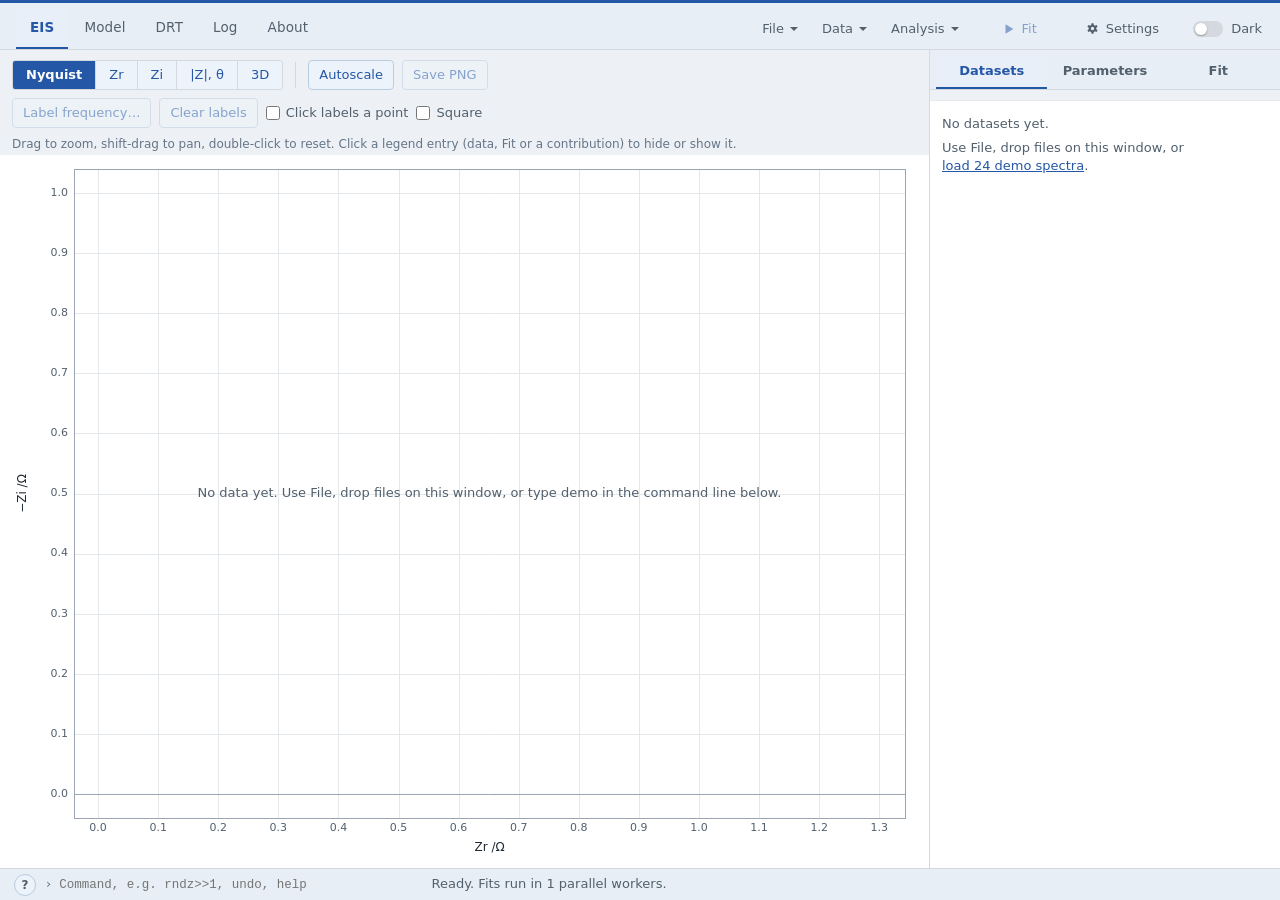
==== index.html @ 8cefc01b "1.8.3 minor improvements" ====
<!doctype html>
<html lang="en">
<head>
<meta charset="utf-8">
<meta name="viewport" content="width=device-width, initial-scale=1">
<title>Yappari JS</title>
<link rel="stylesheet" href="style.css">
<script>(function () { var t; try { t = JSON.parse(localStorage.getItem('yappari.settings') || '{}').theme; } catch (e) {} if (t !== 'dark' && t !== 'light') t = window.matchMedia && matchMedia('(prefers-color-scheme: dark)').matches ? 'dark' : 'light'; document.documentElement.setAttribute('data-theme', t); })();</script>
</head>
<body>
<header class="top">
  <nav class="tabs" role="tablist" aria-label="Views">
    <button role="tab" data-tab="eis" title="Measured and model spectra">EIS</button>
    <button role="tab" data-tab="model" title="Equivalent circuit">Model</button>
    <button role="tab" data-tab="drt" title="Distribution of relaxation times">DRT</button>
    <button role="tab" data-tab="log">Log</button>
    <button role="tab" data-tab="about">About</button>
  </nav>
  <div class="menus" role="menubar" aria-label="Commands">
    <button type="button" class="menu-btn" data-menu="file" aria-haspopup="menu" aria-expanded="false">File</button>
    <button type="button" class="menu-btn" data-menu="data" aria-haspopup="menu" aria-expanded="false">Data</button>
    <button type="button" class="menu-btn" data-menu="analysis" aria-haspopup="menu" aria-expanded="false">Analysis</button>
  </div>
  <button type="button" id="btn-fit" class="fit-btn" title="Fit selected datasets (F9)" aria-keyshortcuts="F9"><svg viewBox="0 0 16 16" width="14" height="14" aria-hidden="true"><path fill="currentColor" d="M4 2.5v11L13 8z"/></svg><span>Fit</span></button>
  <button type="button" role="tab" data-tab="params" class="settings-btn" title="Fit, data and plot settings, parameter limits, start values"><svg viewBox="0 0 20 20" width="15" height="15" aria-hidden="true"><path fill="currentColor" d="M11.3 1.5l.4 2.3c.6.2 1.1.5 1.6.9l2.2-.8 1.3 2.2-1.8 1.5c.1.6.1 1.2 0 1.8l1.8 1.5-1.3 2.2-2.2-.8c-.5.4-1 .7-1.6.9l-.4 2.3H8.7l-.4-2.3c-.6-.2-1.1-.5-1.6-.9l-2.2.8-1.3-2.2L5 9.4c-.1-.6-.1-1.2 0-1.8L3.2 6.1l1.3-2.2 2.2.8c.5-.4 1-.7 1.6-.9l.4-2.3h2.6zM10 6.3a2.2 2.2 0 100 4.4 2.2 2.2 0 000-4.4z" transform="translate(0 1.5)"/></svg><span>Settings</span></button>
  <button type="button" id="theme-toggle" class="theme-switch" role="switch" aria-checked="false"><span class="track" aria-hidden="true"><i></i></span><span>Dark</span></button>
</header>

<main class="work">
  <section class="stage">
    <div class="ptools" id="ptools">
      <div class="seg views" id="view-seg" role="tablist" aria-label="Plot">
        <button type="button" role="tab" data-view="nyq">Nyquist</button><button type="button" role="tab" data-view="zr">Zr</button><button type="button" role="tab" data-view="zi">Zi</button><button type="button" role="tab" data-view="bode">|Z|, θ</button><button type="button" role="tab" data-view="d3">3D</button>
      </div>
      <span class="tool-sep" aria-hidden="true"></span>
      <button type="button" data-plot-action="auto">Autoscale</button>
      <button type="button" data-plot-action="png">Save PNG</button>
      <label class="v3d" id="v3d-wrap" hidden>View
        <select id="view3d">
          <option value="nyq">Nyquist, measured</option><option value="nyqcalc">Nyquist, model</option>
          <option value="zr">Zr versus f</option><option value="zi">Zi versus f</option>
          <option value="zrdiff">Zr − model versus f</option><option value="zidiff">Zi − model versus f</option>
        </select>
      </label>
      <span class="pt-group" id="pt-nyq">
        <button type="button" data-plot-action="label">Label frequency…</button>
        <button type="button" data-plot-action="unlabel">Clear labels</button>
        <label class="chk"><input type="checkbox" id="label-click"> Click labels a point</label>
        <label class="chk" title="Square frame and saved image. With the same scale on both axes (Settings), both axes span the same range."><input type="checkbox" id="nyq-square"> Square</label>
      </span>
      <span class="phint" id="phint"></span>
      <span class="note" id="plot-note"></span>
    </div>
    <div class="pane plot-pane" id="pane-nyq"><div class="plot-host" id="nyq-host"></div></div>
    <div class="pane plot-pane" id="pane-zr"><div class="plot-host" id="zr-host"></div><div class="plot-host res" id="zr-res"></div></div>
    <div class="pane plot-pane" id="pane-zi"><div class="plot-host" id="zi-host"></div><div class="plot-host res" id="zi-res"></div></div>
    <div class="pane plot-pane" id="pane-bode"><div class="plot-host" id="mod-host"></div><div class="plot-host" id="ph-host"></div></div>
    <div class="pane plot-pane" id="pane-d3"><div class="plot-host" id="d3-host"></div></div>
    <div class="pane plot-pane drt-pane" id="pane-drt">
      <div class="drt-tools">
        <label>Method <select id="drt-method"><option value="tikhonov">Tikhonov (NNLS)</option><option value="fisk">Fisk</option><option value="gold">Gold</option></select></label>
        <label>Data <select id="drt-source"><option value="both">Zr and Zi</option><option value="im">Zi only</option><option value="re">Zr only</option></select></label>
        <label class="drt-par"><span id="drt-par-name">λ</span><input type="range" id="drt-slider" aria-label="Regularisation"><input id="drt-par" class="num" spellcheck="false" autocomplete="off" aria-label="Regularisation value"></label>
      </div>
      <div class="drt-tools">
        <label>Show <select id="drt-view"><option value="g">g, distribution</option><option value="z">Spectrum</option><option value="res">Residuals</option><option value="peaks">Peaks</option></select></label>
        <label title="Used by all three plots: g(τ) is placed at f = 1/(2πτ), the spectra at τ = 1/(2πf)">Axis <select id="drt-x"><option value="f">f /Hz</option><option value="tau">τ /s</option></select></label>
        <button type="button" data-plot-action="auto" title="Distributions of the selected datasets; spectra, residuals and peaks of the first one. Drag to zoom, double-click to reset.">Autoscale</button>
        <button type="button" id="drt-search">Search λ…</button>
        <span class="tool-gap"></span>
        <button type="button" id="drt-all" title="Computes the DRT of every selected dataset with these settings and saves the distributions, the rebuilt spectra and the peaks to a text file">Save DRT…</button>
        <button type="button" data-plot-action="png" title="Saves the open plot">Save PNG</button>
      </div>
      <div class="drt-views" id="drt-views">
        <div class="drt-view" data-sec="g"><div class="plot-host" id="drt-g"></div></div>
        <div class="drt-view" data-sec="z"><div class="plot-host" id="drt-z"></div></div>
        <div class="drt-view" data-sec="res"><div class="plot-host" id="drt-res"></div></div>
        <div class="drt-view" data-sec="peaks"><div class="drt-peaks" id="drt-peaks"></div></div>
      </div>
    </div>

    <div class="pane model-pane" id="pane-model">
      <div class="model-head">
        <label class="cdc" for="cdc">Circuit code</label>
        <input id="cdc" spellcheck="false" autocomplete="off" placeholder="R(RQ)(Q[RW])">
        <button type="button" id="cdc-apply">Apply</button>
        <span id="cdc-led" class="led off" aria-hidden="true"></span>
        <span id="cdc-msg" class="cdc-msg" role="status"></span>
      </div>
      <div class="model-tools">
        <div class="seg" id="mode-seg" role="group" aria-label="Where new elements go">
          <button type="button" data-mode="s" aria-pressed="true">In series</button><button type="button" data-mode="p" aria-pressed="false">In parallel</button><button type="button" data-mode="r" aria-pressed="false">Replace</button>
        </div>
        <div class="palette" id="palette" aria-label="Elements"></div>
        <select id="templates" aria-label="Templates"></select>
        <label class="chk" title="Each part of the series chain in its own colour: dashed curves on the Nyquist, Zr and Zi plots, coloured in this drawing"><input type="checkbox" id="contrib-model"> Show contributions</label>
        <span class="tool-gap"></span>
        <button type="button" id="node-del">Delete</button>
        <button type="button" id="node-undo">Undo last action</button>
        <button type="button" id="node-clear">Clear</button>
      </div>
      <p class="model-hint" id="model-hint"></p>
      <div class="schematic" id="schematic-box" tabindex="0" aria-label="Circuit drawing"><svg id="schematic" xmlns="http://www.w3.org/2000/svg"></svg></div>
      <details class="eqs"><summary>Element equations and parameter names</summary><div id="eq-table"></div></details>
    </div>

    <div class="pane settings-pane" id="pane-params">
      <div class="settings" id="settings-form"></div>
      <section class="block">
        <h2>Parameter limits for the current circuit</h2>
        <p class="hint">Bounded methods keep every parameter between these limits. Untick “shared” to give a parameter one value per dataset in a global fit. Parameters that span decades (R, C, L, Q, Aw, B, τ) are varied in relative steps during a fit, which keeps them positive; n, α and β in absolute steps.</p>
        <div id="limits"></div>
      </section>
      <section class="block">
        <h2>Start values for new elements</h2>
        <p class="hint">Used when an element is added to the circuit. Stored in this browser.</p>
        <div id="elem-defaults"></div>
        <p><button type="button" id="elem-reset">Reset element values</button></p>
      </section>
      <section class="block">
        <h2>Settings file</h2>
        <p class="buttons"><button type="button" id="set-save">Save settings…</button><button type="button" id="set-load">Load settings…</button><button type="button" id="set-reset">Reset settings</button></p>
      </section>
    </div>

    <div class="pane log-pane" id="pane-log"><p class="hint log-head" id="history-info"></p><ol id="log-list" class="log"></ol></div>

    <div class="pane about-pane" id="pane-about">
      <article class="about">
        <p class="kana-big" lang="ja">やっぱり</p>
        <h1>Yappari JS <small id="about-version"></small></h1>
        <p>Yet Another Program for Analysis and Research in Impedance. One equivalent circuit is fitted to one or to thousands of impedance spectra. Browser version of Yappari 5.1 (LabVIEW) by Nita Dragoe, Université Paris-Saclay, ICMMO.</p>
        <h2>Working with it</h2>
        <ol>
          <li>File, read data, or drop files on the window. New datasets appear at the top of the list.</li>
          <li>Build the circuit in the Model tab by clicking elements, or type a circuit code.</li>
          <li>Select a dataset, set start values (mouse wheel over a parameter), tick the parameters to fit, then click Fit in the top bar (or press F9). Switch the mode to Global for one fit with shared parameters.</li>
          <li>For many spectra: in Parameters, copy the values to all datasets; select all with Ctrl+A in the list; click Fit in the top bar.</li>
          <li>Save parameters, data, a report or the whole project from the File menu.</li>
        </ol>
        <h2>Circuit code</h2>
        <p>Elements written next to each other are in series. Round brackets put their content in parallel, square brackets put their content in series inside a parallel group. <code>R(RQ)(Q[RW])</code> is Rs + (R‖Q) + (Q‖(R + W)). Elements: R, C, L, Q (constant phase element), W, Wo, Ws (Warburg), G (Gerischer), HN (Havriliak–Negami). Numbers name the elements (R1, Q2) and are added for you.</p>
        <h2>Checks and relaxation times</h2>
        <p>The DRT tab shows the distribution of relaxation times of the selected datasets (Tikhonov with non-negativity, Fisk or Gold; R∞ and Rpol from the data), with peak estimates of R and C. Analysis, Z-HIT checks a spectrum: |Z| rebuilt from the phase should match the measured |Z|. Analysis, Kramers–Kronig test fits a chain of RC elements that obeys the Kramers–Kronig relations (Lin-KK) and gives the residuals: above the noise level they point to drift or non-linearity. Show contributions, in the Model tab, colours each part of the series chain, on the plots and in the circuit drawing.</p>
        <h2>Mouse and keys</h2>
        <table class="grid">
          <tr><td>Plots</td><td>drag to zoom, shift-drag or right-drag to pan, wheel to zoom, double-click to autoscale</td></tr>
          <tr><td>Parameter</td><td>mouse wheel or arrow keys change the value; Shift for larger steps, Alt for smaller ones</td></tr>
          <tr><td>Parameters tab</td><td>← → next to the dataset name show the previous or next dataset of the list</td></tr>
          <tr><td>Dataset list</td><td>Ctrl+A all, Shift+click range, Ctrl+click one more, Delete, F2 or double-click to rename, drag to reorder</td></tr>
          <tr><td>Anywhere</td><td>F9 fit selected, Ctrl+S save project</td></tr>
          <tr><td>Drawing</td><td>click to select, Delete to remove, Ctrl+Z to undo, Esc to deselect</td></tr>
        </table>
        <h2>Citing</h2>
        <p>N. Dragoe, Materials Lab 2024, 3, 230031, <a href="https://doi.org/10.54227/mlab.20230031" target="_blank" rel="noopener">doi.org/10.54227/mlab.20230031</a>. The full help is in Analysis, Help (help.html); documentation also on the github repository. You can also use an older but faster version in LabVIEW: <a href="https://nitad54448.github.io/yappari-5-1/" target="_blank" rel="noopener">nitad54448.github.io/yappari-5-1</a>.</p>
      </article>
    </div>
  </section>

  <aside class="side">
    <div class="side-grip" id="side-grip" role="separator" aria-orientation="vertical" aria-label="Resize the side panel" tabindex="0" title="Drag to resize, double-click to reset"></div>
    <nav class="side-tabs" role="tablist" aria-label="Side panel">
      <button type="button" role="tab" data-side="datasets" aria-controls="sp-datasets">Datasets</button><button type="button" role="tab" data-side="params" aria-controls="sp-params">Parameters</button><button type="button" role="tab" data-side="fit" aria-controls="sp-fit">Fit</button>
    </nav>
    <section class="side-panel side-data" id="sp-datasets" role="tabpanel" aria-label="Datasets">
      <div class="side-h"><span id="ds-count" class="sub"></span></div>
      <div id="ds-list" class="ds-list" tabindex="0" role="listbox" aria-multiselectable="true" aria-label="Datasets"></div>
    </section>
    <section class="side-panel side-params" id="sp-params" role="tabpanel" aria-label="Parameters">
      <div class="side-h param-head"><span class="sub">Values of</span><span id="param-ds" class="sub strong"></span><span id="param-more" class="sub"></span><span class="tool-gap"></span><span class="ds-step" role="group" aria-label="Show another dataset"><button type="button" id="param-prev" aria-label="Previous dataset">←</button><button type="button" id="param-next" aria-label="Next dataset">→</button></span></div>
      <div id="param-list" class="param-list"></div>
      <div id="param-stats" class="param-stats"></div>
      <div class="clone-bar">
        <span class="sub">Copy these values to</span>
        <button type="button" id="clone-all" title="Copy the values and fit flags of the first selected dataset to every dataset">All datasets</button>
        <button type="button" id="clone-sel" title="Copy the values and fit flags of the first selected dataset to the other selected datasets">Selected datasets</button>
      </div>
    </section>
    <section class="side-panel fitbar" id="sp-fit" role="tabpanel" aria-label="Fit">
      <p class="fit-target" id="fit-target"></p>
      <div class="fit-row"><span class="fit-lbl">Mode</span>
        <div class="seg" id="fit-mode" role="group" aria-label="Fit mode">
          <button type="button" data-fitmode="single" aria-pressed="true" title="Each selected dataset gets its own fit">Individual</button><button type="button" data-fitmode="global" aria-pressed="false" title="One fit of all selected datasets with shared parameters (untick shared in Settings for per-dataset values)">Global</button>
        </div>
      </div>
      <p class="hint fit-mode-hint" id="fit-mode-hint"></p>
      <label class="fit-row"><span class="fit-lbl">Method</span><select id="fit-method" data-set="method"><option value="TRDL">Trust-region dogleg, bounded</option><option value="LMB">Levenberg–Marquardt, bounded</option><option value="LM">Levenberg–Marquardt, no bounds</option><option value="NM">Nelder–Mead, bounded</option></select></label>
      <label class="fit-row"><span class="fit-lbl">Weights</span><select id="fit-weight" data-set="weight"><option value="mod">1/|Z|</option><option value="mod2">1/|Z|²</option><option value="unit">1 (no weighting)</option></select></label>
      <label class="fit-row fit-number"><span class="fit-lbl">Max iterations</span><input id="fit-max-iter" data-set="maxIter" inputmode="numeric" spellcheck="false" autocomplete="off"></label>
      <label class="fit-row fit-number"><span class="fit-lbl">Min χ² step</span><input id="fit-tol" data-set="tol" inputmode="decimal" spellcheck="false" autocomplete="off" aria-describedby="fit-tol-hint"></label>
      <p class="hint" id="fit-tol-hint">Min χ² step is the relative χ² change tolerance. These controls share their values with Settings.</p>
      <p class="hint">Click Fit in the top bar or press F9 to fit the selected datasets. Parameter limits are in Settings.</p>
      <div class="fit-go">
        <button type="button" id="btn-stop" hidden>Stop</button>
      </div>
    </section>
  </aside>
</main>

<footer class="status">
  <button type="button" class="cmd-help" id="cmd-help" title="Command line help" aria-label="Command line help">?</button>
  <label class="cmd"><span aria-hidden="true">›</span><input id="cmdline" placeholder="Command, e.g. rndz>>1, undo, help" spellcheck="false" autocomplete="off" aria-label="Command line"></label>
  <div id="status-msg" class="msg" role="status" aria-live="polite"></div>
  <div class="progress" id="fit-progress" hidden><div class="track"><i></i></div><span></span></div>
</footer>

<dialog id="dlg"></dialog>
<div id="menu-pop" class="menu-pop" role="menu" hidden></div>
<div class="drop-hint" aria-hidden="true">Drop impedance files to read them</div>

<script src="js/core/namespace.js"></script>
<script src="js/core/elements.js"></script>
<script src="js/core/circuit.js"></script>
<script src="js/core/linalg.js"></script>
<script src="js/core/fit.js"></script>
<script src="js/core/globalfit.js"></script>
<script src="js/core/dataops.js"></script>
<script src="js/core/drt.js"></script>
<script src="js/core/kk.js"></script>
<script src="js/core/modelrank.js"></script>
<script src="js/io/readers.js"></script>
<script src="js/io/writers.js"></script>
<script src="js/state.js"></script>
<script src="js/history.js"></script>
<script src="js/workers.js"></script>
<script src="js/ui/dialogs.js"></script>
<script src="js/ui/theme.js"></script>
<script src="js/ui/plot2d.js"></script>
<script src="js/ui/plot3d.js"></script>
<script src="js/ui/plots.js"></script>
<script src="js/ui/drt_tab.js"></script>
<script src="js/ui/schematic.js"></script>
<script src="js/ui/model_editor.js"></script>
<script src="js/ui/params_panel.js"></script>
<script src="js/ui/datasets_panel.js"></script>
<script src="js/ui/report.js"></script>
<script src="js/ui/model_search.js"></script>
<script src="js/ui/commands.js"></script>
<script src="js/app.js"></script>
</body>
</html>
---- style.css ----
/* Yappari JS stylesheet: tokens, layout, then components.
   This file decides the whole look. The canvas plots, the dataset colours, the circuit drawing and the HTML report
   read the variables below (js/ui/theme.js); the JavaScript keeps no colours, fonts or sizes of its own.
   Variables read by the plots must be plain values (#hex, rgb(), rgba(), px): canvas cannot evaluate var() or color-mix().
   The page always carries data-theme="light" or "dark" (the script resolves "follow the system"), so the dark theme
   is the single block after this one. Reports always use the light values.
   Selected datasets use a muted blue tint; circuit elements are drawn in ink blue. */
:root, [data-theme="light"] {
  --paper: #edf1f5;
  --panel: #ffffff;
  --ink: #1f2933;
  --ink-2: #52606d;
  --ink-3: #657587;
  --rule: #d3d9de;
  --rule-2: #e7ebee;
  --blue: #2457a6;
  --blue-2: #1c4686;
  --blue-tint: #e9eff8;
  --on-blue: #ffffff;
  --amber: #f2b231;
  --amber-tint: #fdf3d9;
  --ok: #2f855a;
  --warn: #b7791f;
  --err: #c53030;
  --plot-bg: #ffffff;
  --plot-grid: #e4e8eb;
  --plot-minor: #f2f4f6;
  --plot-axis: #9aa5b1;
  --grid-major: rgba(36, 87, 166, 0.11);
  --grid-minor: rgba(36, 87, 166, 0.05);
  --font-ui: "Segoe UI Variable Text", "Segoe UI", system-ui, -apple-system, "Helvetica Neue", Arial, sans-serif;
  --font-code: "Cascadia Mono", ui-monospace, "SF Mono", Consolas, "Liberation Mono", monospace;
  --font-kana: "Yu Gothic UI", "Yu Gothic", "Hiragino Sans", "Noto Sans JP", "Noto Sans CJK JP", Meiryo, sans-serif;
  --control-bg: #edf3fa; --control-border: #b9cbe0; --control-ink: #2457a6;
  --chrome: #e8eef5; --selection: #dfebf8; --selection-ink: #183c66;
  --shadow: rgba(24, 44, 68, 0.12);
  --side-w: 350px;            /* side panel: default width, narrowest, widest (share of the window) */
  --side-min: 260px;
  --side-max: 60%;
  /* plots (canvas) */
  --plot-zoom-fill: rgba(36, 87, 166, 0.08);
  --plot-zoom-line: rgba(36, 87, 166, 0.8);
  --plot-font-size: 11px;     /* tick labels, legend, frequency labels; the margins follow */
  --plot-title-size: 12px;    /* axis titles */
  --plot-marker-size: 3.2px;  /* data points; all markers and lines of the plots scale with these two */
  --plot-line-width: 1.5px;
  --plot-masked-opacity: 0.45;
  --plot-area-opacity: 0.3;
  --plot-errorbar-opacity: 0.5;
  /* dataset colours, used in turn (add or remove entries, numbered from 1 without gaps) */
  --series-1: #2457a6; --series-2: #d1495b; --series-3: #2e9e6a; --series-4: #7a4fb5;
  --series-5: #d98a00; --series-6: #00999a; --series-7: #b0368c; --series-8: #5c7a29;
  --series-9: #c2571a; --series-10: #3a86ff; --series-11: #8d6e63; --series-12: #556270;
  /* contributions of the parts in series, on the plots and in the circuit drawing, used in turn */
  --part-1: #d1495b; --part-2: #2e9e6a; --part-3: #7a4fb5; --part-4: #d98a00;
  --part-5: #00999a; --part-6: #b0368c; --part-7: #3a86ff; --part-8: #8d6e63;
  /* DRT tab: distribution of one dataset, Zr and Zi, λ search curves and the chosen value */
  --drt-g: #2e9e6a; --drt-zr: #d1495b; --drt-zi: #2457a6;
  --drt-misfit: #00999a; --drt-cv: #d98a00; --drt-chosen: #d1495b;
  /* report: residuals of Zr and Zi */
  --report-zr: #2457a6; --report-zi: #d1495b;
  /* circuit drawing: line widths and text sizes */
  --schematic-wire: 1.6px; --schematic-line: 2.2px; --schematic-box: 2px;
  --schematic-font-size: 12px; --schematic-symbol-size: 11px;
  color-scheme: light;
}
[data-theme="dark"] {
  --paper: #14181c; --panel: #1b2025; --ink: #e3e7ea; --ink-2: #a7b2bc; --ink-3: #96a5b4;
  --rule: #2f363d; --rule-2: #252b31; --blue: #7ea6e6; --blue-2: #9bbbee; --blue-tint: #1f2b3d; --on-blue: #0f1620;
  --amber: #f2b231; --amber-tint: #3b3017; --ok: #5cb88a; --warn: #e0a740; --err: #f07a7a;
  --plot-bg: #1b2025; --plot-grid: #2b3238; --plot-minor: #22282e; --plot-axis: #5d6873;
  --grid-major: rgba(126, 166, 230, 0.13); --grid-minor: rgba(126, 166, 230, 0.05);
  --control-bg: #233246; --control-border: #405771; --control-ink: #bed6f4;
  --chrome: #172330; --selection: #263e58; --selection-ink: #e0edff;
  --shadow: rgba(0, 0, 0, 0.28);
  color-scheme: dark;
}

* { box-sizing: border-box; }
[hidden] { display: none !important; }
html, body { height: 100%; margin: 0; overflow: hidden; }
body {
  display: grid; grid-template-rows: auto minmax(0, 1fr) auto;
  background: var(--paper); color: var(--ink); font: 13px/1.4 var(--font-ui);
}
a { color: var(--blue); }
code { font-family: var(--font-code); }

/* ---------- controls ---------- */
button {
  font: inherit; color: var(--control-ink); background: var(--control-bg); border: 1px solid var(--control-border);
  border-radius: 4px; padding: 5px 10px; cursor: pointer;
}
button:enabled:hover { border-color: var(--blue); background: var(--blue-tint); }
button:disabled { opacity: 0.5; cursor: default; }
button.primary { background: var(--blue); border-color: var(--blue); color: var(--on-blue); font-weight: 600; }
button.primary:hover { background: var(--blue-2); border-color: var(--blue-2); }
button.danger { background: var(--err); border-color: var(--err); color: #fff; font-weight: 600; }
button.link { border: 0; background: none; padding: 0; color: var(--blue); text-decoration: underline; }
input, select, textarea {
  font: inherit; color: var(--ink); background: var(--panel); border: 1px solid var(--rule);
  border-radius: 3px; padding: 4px 7px; min-width: 0;
}
input:disabled { background: var(--paper); color: var(--ink-3); }
input.invalid { border-color: var(--err); background: color-mix(in srgb, var(--err) 8%, var(--panel)); }
input[type=checkbox] { accent-color: var(--blue); width: 14px; height: 14px; margin: 0; }
:focus-visible { outline: 2px solid var(--blue); outline-offset: 1px; }

/* ---------- header ---------- */
.top {
  display: flex; align-items: flex-end; gap: 26px; padding: 6px 16px 0;
  background: var(--panel); border-bottom: 1px solid var(--rule);
}
.brand { display: flex; align-items: baseline; gap: 10px; padding-bottom: 9px; white-space: nowrap; }
.kana { font-family: var(--font-kana); font-size: 23px; line-height: 1; color: var(--blue); letter-spacing: 0.06em; }
.brand .name { color: var(--ink-2); letter-spacing: 0.02em; }
.tabs { display: flex; gap: 2px; overflow-x: auto; scrollbar-width: none; }
.tabs button {
  border: 0; border-bottom: 2px solid transparent; border-radius: 0; background: none;
  padding: 9px 12px 10px; color: var(--ink-2); white-space: nowrap;
}
.tabs button:hover { color: var(--ink); border-bottom-color: var(--rule); }
.tabs button[aria-selected="true"] { color: var(--ink); border-bottom-color: var(--blue); font-weight: 600; }

/* ---------- main layout ---------- */
.work { display: grid; grid-template-columns: minmax(0, 1fr) var(--side-w); min-height: 0; }
.stage {
  position: relative; display: flex; flex-direction: column; min-width: 0; min-height: 0;
  background: var(--panel); border-right: 1px solid var(--rule);
}
.pane { display: none; flex: 1 1 auto; min-height: 0; }
.pane.on { display: flex; flex-direction: column; }

/* ---------- plots ---------- */
.ptools { display: flex; align-items: center; gap: 8px; flex-wrap: wrap; padding: 8px 12px 2px; }
.phint { color: var(--ink-3); font-size: 12px; }
.ptools .note { margin-left: auto; color: var(--warn); font-size: 12px; }
.v3d { display: flex; align-items: center; gap: 6px; color: var(--ink-2); }
.plot-pane { padding: 2px 10px 10px; gap: 6px; }
.plot-host { position: relative; flex: 1 1 0; min-height: 140px; overflow: hidden; }
.plot-host.res { flex: 0 0 27%; min-height: 110px; }
.plot-canvas { display: block; cursor: crosshair; }
body.busy .plot-canvas { cursor: progress; }
.plot-tip {
  position: absolute; z-index: 5; pointer-events: none; white-space: nowrap;
  background: var(--panel); border: 1px solid var(--rule); border-left: 3px solid var(--blue);
  padding: 6px 9px; font-size: 12px; line-height: 1.45; font-variant-numeric: tabular-nums;
}
.plot-tip .muted { color: var(--ink-2); }

/* ---------- model tab ---------- */
.model-pane { padding: 14px 18px 18px; gap: 10px; overflow: auto; }
.model-head { display: flex; align-items: center; gap: 10px; flex-wrap: wrap; }
.model-head .cdc { font-weight: 600; }
#cdc { flex: 1 1 260px; max-width: 520px; font: 15px var(--font-code); padding: 6px 9px; letter-spacing: 0.02em; }
.led { width: 10px; height: 10px; border-radius: 50%; background: var(--rule); flex: none; }
.led.on { background: var(--ok); box-shadow: 0 0 0 3px color-mix(in srgb, var(--ok) 22%, transparent); }
.cdc-msg { color: var(--ink-2); font-size: 12px; }
.cdc-msg.err { color: var(--err); }
.cdc-msg.ok { color: var(--ok); }
.model-tools { display: flex; align-items: center; gap: 10px; flex-wrap: wrap; }
.seg { display: inline-flex; border: 1px solid var(--rule); border-radius: 3px; overflow: hidden; }
.seg button { border: 0; border-right: 1px solid var(--rule); border-radius: 0; padding: 5px 11px; }
.seg button:last-child { border-right: 0; }
.seg button[aria-pressed="true"] { background: var(--blue); color: var(--on-blue); }
.palette { display: flex; gap: 4px; flex-wrap: wrap; }
.palette button {
  display: flex; flex-direction: column; align-items: center; gap: 1px;
  min-width: 50px; padding: 4px 6px 3px; font-size: 11px; color: var(--ink-2);
}
.palette button:hover { border-color: var(--blue); color: var(--blue); background: var(--blue-tint); }
.tool-gap { flex: 1; }
.model-hint { margin: 0; color: var(--ink-2); font-size: 12px; }
.model-pane.locked .model-head, .model-pane.locked .model-tools { opacity: 0.5; pointer-events: none; }
.schematic {
  flex: 1 1 0; min-height: 240px; overflow: auto; padding: 30px; border: 1px solid var(--rule); outline: none;
  background-color: var(--panel);
  background-image:
    linear-gradient(var(--grid-major) 1px, transparent 1px), linear-gradient(90deg, var(--grid-major) 1px, transparent 1px),
    linear-gradient(var(--grid-minor) 1px, transparent 1px), linear-gradient(90deg, var(--grid-minor) 1px, transparent 1px);
  background-size: 60px 60px, 60px 60px, 12px 12px, 12px 12px;
  background-position: -1px -1px;
}
.schematic:focus-visible { outline: 2px solid var(--blue); outline-offset: -2px; }
.schematic svg { display: block; margin: auto; }
.schematic .w, .palette .w { stroke: var(--ink-2); stroke-width: var(--schematic-wire); }
.schematic .sym, .palette .sym { fill: var(--blue); }
.schematic .sym-line, .palette .sym-line { stroke: var(--blue); stroke-width: var(--schematic-line); fill: none; stroke-linecap: round; stroke-linejoin: round; }
.schematic .sym-box, .palette .sym-box { fill: var(--panel); stroke: var(--blue); stroke-width: var(--schematic-box); }
.schematic .sym-txt, .palette .sym-txt { fill: var(--blue); font: 600 var(--schematic-symbol-size) var(--font-ui); text-anchor: middle; }
.schematic .lbl { fill: var(--ink); font: var(--schematic-font-size) var(--font-ui); text-anchor: middle; }
.schematic .node { fill: var(--ink-2); }
.schematic .term { fill: var(--panel); stroke: var(--ink-2); stroke-width: var(--schematic-wire); }
.schematic .empty { fill: var(--ink-2); font: 13px var(--font-ui); text-anchor: middle; }
.schematic .hit { fill: transparent; cursor: pointer; }
.schematic .el:hover .hit { fill: var(--blue-tint); }
.schematic .el.sel .hit { fill: var(--amber-tint); stroke: var(--amber); stroke-width: 1.5; }
.schematic .grp { fill: transparent; stroke: transparent; cursor: pointer; }
.schematic .grp:hover { stroke: var(--ink-3); stroke-dasharray: 3 3; }
.schematic .grp.sel { stroke: var(--amber); stroke-width: 1.6; stroke-dasharray: 5 3; fill: color-mix(in srgb, var(--amber) 8%, transparent); }
.eqs { color: var(--ink-2); }
.eqs summary { cursor: pointer; padding: 4px 0; }
.eq .f { font-family: var(--font-code); font-size: 12px; white-space: nowrap; color: var(--ink); }
.eq .pname { font-family: var(--font-code); color: var(--ink); }
.note { color: var(--ink-2); font-size: 12px; }

/* ---------- settings, log, about ---------- */
.settings-pane.on, .log-pane.on, .about-pane.on { display: block; overflow: auto; }
.settings-pane { padding: 16px 22px 40px; }
.settings { display: grid; grid-template-columns: repeat(auto-fill, minmax(340px, 1fr)); gap: 18px 36px; align-items: start; max-width: 1180px; }
.settings fieldset { border: 0; border-top: 1px solid var(--rule); margin: 0; padding: 10px 0 0; min-width: 0; }
.settings legend { font-weight: 600; padding: 0 8px 0 0; }
.block { margin-top: 28px; padding-top: 10px; border-top: 1px solid var(--rule); max-width: 980px; }
.block h2 { font-size: 13px; margin: 0 0 2px; }
.form-grid { display: grid; grid-template-columns: minmax(140px, auto) minmax(0, 1fr); gap: 8px 14px; align-items: center; }
.form-grid > label { color: var(--ink-2); }
.form-grid small { display: block; color: var(--ink-3); font-size: 11.5px; margin-top: 2px; }
.form-grid .check-hint { display: flex; align-items: center; gap: 10px; }
.form-grid .check-hint input { flex: none; }
.form-grid .check-hint small { margin-top: 0; }
.form-grid input:not([type=checkbox]), .form-grid select, .form-grid textarea { width: 100%; }
.form-grid textarea { resize: vertical; font-family: var(--font-code, ui-monospace, monospace); font-size: 12px; }
table.grid { border-collapse: collapse; width: 100%; font-variant-numeric: tabular-nums; }
table.grid th { text-align: left; font-weight: 600; color: var(--ink-2); padding: 5px 8px; border-bottom: 1px solid var(--rule); }
table.grid td { padding: 3px 8px; border-bottom: 1px solid var(--rule-2); vertical-align: middle; }
table.grid input:not([type=checkbox]) { width: 100%; min-width: 80px; max-width: 150px; text-align: right; }
table.grid small { color: var(--ink-3); }
.buttons { display: flex; gap: 8px; flex-wrap: wrap; }
.log { list-style: none; margin: 0; padding: 12px 22px 30px; font-size: 12.5px; }
.log li { display: grid; grid-template-columns: 80px minmax(0, 1fr); gap: 10px; padding: 4px 0; border-bottom: 1px solid var(--rule-2); }
.log time { color: var(--ink-3); font-variant-numeric: tabular-nums; }
.log li.ok span { color: var(--ok); }
.log li.warn span { color: var(--warn); }
.log li.err span { color: var(--err); }
.log li.cmd span { font-family: var(--font-code); color: var(--ink-2); }
.about { max-width: none; padding: 22px clamp(18px, 3vw, 48px) 44px; font-size: 14px; line-height: 1.55; }
.about table.grid { width: 100%; }
.kana-big { font-family: var(--font-kana); font-size: 56px; line-height: 1; color: var(--blue); margin: 0 0 8px; letter-spacing: 0.04em; }
.about h1 { font-size: 20px; margin: 0 0 6px; }
.about h1 small { font-size: 12px; font-weight: 400; color: var(--ink-3); }
.about h2 { font-size: 14px; margin: 22px 0 6px; }
.about code { font-size: 13px; background: var(--blue-tint); padding: 1px 4px; }
.about table.grid td:first-child { white-space: nowrap; color: var(--ink-2); }

/* ---------- side panel ---------- */
.side { display: flex; flex-direction: column; min-height: 0; background: var(--panel); }
.menus { display: grid; grid-template-columns: repeat(3, 1fr); gap: 6px; padding: 10px; border-bottom: 1px solid var(--rule); }
.menu-btn::after {
  content: ""; display: inline-block; margin-left: 6px; vertical-align: middle;
  border: 4px solid transparent; border-top-color: currentColor; border-bottom: 0;
}
.menu-btn[aria-expanded="true"] { border-color: var(--blue); color: var(--blue); }
.side-h { display: flex; align-items: baseline; gap: 8px; padding: 8px 10px 4px; min-width: 0; }
.side-h h2 { font-size: 13px; margin: 0; flex: none; }
.side-h .sub { color: var(--ink-3); font-size: 12px; overflow: hidden; text-overflow: ellipsis; white-space: nowrap; min-width: 0; }
.side-params { display: flex; flex-direction: column; flex: 0 1 auto; max-height: 55%; min-height: 110px; border-top: 1px solid var(--rule); }
.param-list { overflow: auto; padding: 0 10px 4px; min-height: 0; }
.prow { display: grid; grid-template-columns: 62px minmax(0, 1fr) 46px 52px 16px; align-items: center; gap: 6px; padding: 1px 0; }
.prow .pn { font-weight: 600; font-size: 12.5px; overflow: hidden; text-overflow: ellipsis; white-space: nowrap; }
.prow .pv { width: 100%; text-align: right; font-variant-numeric: tabular-nums; padding: 3px 6px; }
.prow .pu { color: var(--ink-3); font-size: 11px; overflow: hidden; text-overflow: ellipsis; white-space: nowrap; }
.prow .ps { color: var(--ink-2); font-size: 11.5px; text-align: right; font-variant-numeric: tabular-nums; white-space: nowrap; }
.prow .ps.lim { color: var(--warn); }
.prow.fixed .pn, .prow.fixed .pv { color: var(--ink-3); }
.prow .pl { display: inline-flex; align-items: center; justify-content: center; width: 14px; height: 16px; padding: 0; border: 0; background: none; cursor: pointer; color: var(--ink-3); }
.prow .pl[hidden] { display: none; }
.prow .pl.local { color: var(--warn); }
.prow .pl:disabled { cursor: default; opacity: .5; }
.prow.fixed .pl { opacity: .45; }
.param-list.global .prow { grid-template-columns: 62px minmax(0, 1fr) 46px 52px 14px 16px; }
.prow .pf:indeterminate { accent-color: var(--warn); }
.param-stats { padding: 2px 10px 8px; }
.param-stats dl { display: grid; grid-template-columns: auto minmax(0, 1fr); gap: 1px 10px; margin: 0; font-size: 12px; font-variant-numeric: tabular-nums; }
.param-stats dt { color: var(--ink-2); }
.param-stats dd { margin: 0; overflow: hidden; text-overflow: ellipsis; white-space: nowrap; }
.param-stats .why { color: var(--ink-3); }
.hint { color: var(--ink-3); font-size: 12px; margin: 6px 0; }
.hint.err { color: var(--err); }
.side-data { display: flex; flex-direction: column; flex: 1 1 0; min-height: 120px; }
.ds-list { flex: 1 1 auto; overflow: auto; min-height: 0; outline: none; border-top: 1px solid var(--rule-2); }
.ds-list:focus-visible { box-shadow: inset 0 0 0 2px var(--blue); }
.ds { display: flex; align-items: center; gap: 8px; height: 23px; padding: 0 10px; cursor: default; user-select: none; border-bottom: 1px solid var(--rule-2); }
.ds:hover { background: var(--blue-tint); }
.ds.on { background: var(--selection); color: var(--selection-ink); box-shadow: inset 3px 0 0 var(--blue); }
.ds .sw { width: 8px; height: 8px; flex: none; }
.ds .nm { flex: 1; overflow: hidden; text-overflow: ellipsis; white-space: nowrap; }
.ds .st { width: 7px; height: 7px; border-radius: 50%; flex: none; }
.ds .st.ok { background: var(--ok); }
.ds .st.warn { background: var(--warn); }
.ds .st.bad { background: var(--err); }
.ds.on .st.ok { background: var(--ok); }
.ds.on .st.warn { background: var(--warn); }
.ds.drop { box-shadow: inset 0 2px 0 var(--blue); }
.ds .rename { flex: 1; padding: 1px 4px; }
.empty-list { padding: 14px 12px; color: var(--ink-2); }
.empty-list p { margin: 0 0 6px; }
.fitbar { display: grid; grid-template-columns: 1fr auto; align-items: center; gap: 6px 8px; padding: 10px; border-top: 1px solid var(--rule); }
.fitbar .primary { padding: 8px 10px; font-size: 13.5px; }
.progress { grid-column: 1 / -1; display: flex; align-items: center; gap: 8px; min-height: 14px; }
.progress .track { position: relative; flex: 1; height: 4px; background: var(--rule-2); overflow: hidden; }
.progress i { position: absolute; left: 0; top: 0; bottom: 0; width: 0; background: var(--blue); }
.progress span { font-size: 11.5px; color: var(--ink-2); font-variant-numeric: tabular-nums; min-width: 72px; text-align: right; }
.progress.indet i { width: 30%; animation: indet 1.1s linear infinite; }
@keyframes indet { from { left: -30%; } to { left: 100%; } }
@media (prefers-reduced-motion: reduce) { .progress.indet i { animation: none; left: 0; width: 100%; opacity: 0.5; } }

/* ---------- status bar ---------- */
.status {
  display: grid; grid-template-columns: minmax(240px, 30%) minmax(0, 1fr); align-items: center; gap: 14px;
  min-height: 32px; padding: 3px 14px; background: var(--panel); border-top: 1px solid var(--rule);
}
.cmd { display: flex; align-items: center; gap: 6px; color: var(--ink-3); }
.cmd input { flex: 1; border: 0; border-radius: 0; background: transparent; font: 12.5px var(--font-code); padding: 4px 2px; }
.cmd input:focus { outline: none; box-shadow: inset 0 -1px 0 var(--blue); }
.msg { overflow: hidden; text-overflow: ellipsis; white-space: nowrap; color: var(--ink-2); }
.msg.ok { color: var(--ok); }
.msg.warn { color: var(--warn); }
.msg.err { color: var(--err); }

/* ---------- dialogs and menus ---------- */
dialog { border: 1px solid var(--rule); padding: 0; background: var(--panel); color: var(--ink); width: min(500px, 94vw); max-height: 90vh; }
dialog.wide { width: min(700px, 94vw); }
dialog::backdrop { background: rgba(20, 26, 32, 0.38); }
.dlg h2 { font-size: 15px; margin: 0; padding: 16px 20px 6px; }
.dlg .body { padding: 6px 20px 14px; overflow: auto; max-height: calc(90vh - 130px); }
.dlg .body p { margin: 0 0 10px; }
.dlg .intro { color: var(--ink-2); }
.dlg .btns { display: flex; justify-content: flex-end; gap: 8px; padding: 12px 20px 16px; border-top: 1px solid var(--rule-2); }
.dlg .btns .left + :not(.left) { margin-left: auto; }
.menu-pop {
  position: fixed; z-index: 60; min-width: 250px; max-width: 440px; padding: 4px 0;
  background: var(--panel); border: 1px solid var(--rule); box-shadow: 0 6px 18px rgba(20, 26, 32, 0.14);
}
.menu-pop button { display: block; width: 100%; text-align: left; border: 0; border-radius: 0; background: none; padding: 6px 14px; }
.menu-pop button:hover, .menu-pop button:focus { background: var(--blue-tint); outline: none; }
.menu-pop hr { border: 0; border-top: 1px solid var(--rule-2); margin: 4px 0; }
.drop-hint {
  display: none; position: fixed; inset: 10px; z-index: 80; pointer-events: none;
  align-items: center; justify-content: center; font-size: 18px; font-weight: 600; color: var(--blue);
  border: 2px dashed var(--blue); background: color-mix(in srgb, var(--blue-tint) 85%, transparent);
}
body.dropping .drop-hint { display: flex; }

/* ---------- dark-mode switch ---------- */
.theme-switch { margin-left: auto; align-self: center; display: flex; align-items: center; gap: 8px; border: 0; background: none; color: var(--ink-2); padding: 6px 2px; }
.theme-switch:hover { color: var(--ink); }
.theme-switch .track { position: relative; width: 30px; height: 16px; border-radius: 8px; background: var(--rule); transition: background .15s; }
.theme-switch .track i { position: absolute; top: 2px; left: 2px; width: 12px; height: 12px; border-radius: 50%; background: #fff; box-shadow: 0 1px 2px rgba(0, 0, 0, .3); transition: left .15s; }
.theme-switch[aria-checked="true"] .track { background: var(--blue); }
.theme-switch[aria-checked="true"] .track i { left: 16px; }
@media (prefers-reduced-motion: reduce) { .theme-switch .track, .theme-switch .track i { transition: none; } }

/* ---------- plot toolbar groups, contributions ---------- */
.pt-group { display: inline-flex; align-items: center; gap: 8px; }
label.chk { display: inline-flex; align-items: center; gap: 6px; color: var(--ink-2); cursor: pointer; white-space: nowrap; }
.schematic .part .sym { fill: var(--pc); }
.schematic .part .sym-line, .schematic .part .sym-box { stroke: var(--pc); }
.schematic .part .sym-txt, .schematic .part .lbl { fill: var(--pc); }

/* ---------- DRT tab ---------- */
.drt-tools { display: flex; align-items: center; gap: 10px 14px; flex-wrap: wrap; padding: 4px 2px 2px; }
.drt-tools label { display: inline-flex; align-items: center; gap: 6px; color: var(--ink-2); }
.drt-par input[type=range] { width: 170px; accent-color: var(--blue); }
.drt-par .num { width: 84px; text-align: right; font-variant-numeric: tabular-nums; }
.plot-host.drt-res { flex: 0 0 18%; min-height: 90px; }
.drt-peaks { flex: 0 0 auto; max-height: 30%; overflow: auto; }
.drt-peaks .hint { margin: 4px 2px; }
table.grid.compact td, table.grid.compact th { padding: 2px 10px; }
dialog.xl { width: min(1000px, 96vw); }
.dlg-plot { position: relative; height: 340px; }
.dlg-plot.tall { height: 460px; }
.scan-msg { color: var(--ink-2); font-variant-numeric: tabular-nums; min-height: 1.4em; }

/* ---------- short windows: panes scroll instead of spilling over the status bar ---------- */
.stage { overflow: hidden; }
.plot-pane { overflow: auto; }
.plot-host { min-height: 110px; }
.drt-pane .plot-host { min-height: 80px; }
.plot-host.drt-res { flex: 0 0 15%; min-height: 56px; }
.drt-peaks { flex: 0 1 auto; min-height: 40px; max-height: 28%; }
.side { overflow-y: auto; }

.log li { grid-template-columns: 80px minmax(0, 1fr) auto; align-items: baseline; }
.log .restore { padding: 1px 8px; font-size: 12px; }
.log-head { margin: 12px 22px 0; max-width: 90ch; }
.log li.saved { grid-template-columns: 120px minmax(0, 1fr) auto; }       /* lines of an opened project: date and time */
.log li.saved-head span { font-weight: 600; }

.form-grid [hidden] { display: none !important; }
.ds .du { flex: none; font-size: 11px; color: var(--ink-2); }
.ds.on .du { color: var(--selection-ink); }

/* ---------- narrow windows ---------- */
@media (max-width: 920px) {
  html, body { height: auto; overflow: auto; }
  body { grid-template-rows: auto auto auto; }
  .top { flex-wrap: wrap; gap: 4px 16px; }
  .work { grid-template-columns: minmax(0, 1fr); }
  .stage { height: 72vh; border-right: 0; border-bottom: 1px solid var(--rule); }
  .side-params { max-height: none; }
  .ds-list { max-height: 50vh; }
  .status { grid-template-columns: minmax(0, 1fr); }
}

/* ---------- navigation: workspaces on top, plot views inside EIS ---------- */
.top { gap: 22px; }
.tabs button { font-size: 13.5px; padding: 9px 14px 10px; letter-spacing: 0.01em; }
.settings-btn, .fit-btn {
  margin-left: auto; align-self: center; display: inline-flex; align-items: center; gap: 6px;
  border: 1px solid transparent; background: none; color: var(--ink-2); padding: 5px 9px;
}
.settings-btn:hover { color: var(--ink); border-color: var(--rule); }
.settings-btn[aria-selected="true"] { color: var(--blue); border-color: var(--blue); background: var(--blue-tint); font-weight: 600; }
.theme-switch { margin-left: 0; }
.ptools { padding-top: 10px; }
.seg.views button { padding: 5px 13px; }
.seg.views button[aria-selected="true"] { background: var(--blue); color: var(--on-blue); font-weight: 600; }
.seg.views button:not([aria-selected="true"]):hover { background: var(--blue-tint); }
.tool-sep { width: 1px; align-self: stretch; margin: 2px 4px; background: var(--rule); }

/* command line help button */
.cmd-help {
  flex: none; width: 22px; height: 22px; padding: 0; border-radius: 50%;
  font-weight: 600; font-size: 12px; color: var(--ink-2); line-height: 1;
}
.cmd-help:hover { color: var(--blue); border-color: var(--blue); }
.status { grid-template-columns: auto minmax(220px, 30%) minmax(0, 1fr); gap: 10px; }
@media (max-width: 920px) {
  .status { grid-template-columns: auto minmax(0, 1fr); }
  .status .msg { grid-column: 1 / -1; }
  .settings-btn span { display: none; }
}

/* ---------- resizable side panel ---------- */
.side { position: relative; }

.side-grip {
  position: absolute; z-index: 6; top: 0; bottom: 0; left: 0; width: 7px; cursor: col-resize; touch-action: none;
}
.side-grip::after { content: ""; position: absolute; top: 0; bottom: 0; left: 0; width: 2px; background: transparent; transition: background .12s; }
.side-grip:hover::after, .side-grip:focus-visible::after, body.resizing .side-grip::after { background: var(--blue); }
.side-grip:focus-visible { outline: none; }
body.resizing { cursor: col-resize; user-select: none; }
body.resizing .plot-canvas { pointer-events: none; }
@media (max-width: 920px) { .side-grip { display: none; } }

/* ---------- DRT: one view at a time ---------- */
.drt-views { flex: 1 1 auto; min-height: 0; display: flex; flex-direction: column; }
.drt-view { display: none; }
.drt-view.on { display: flex; flex-direction: column; flex: 1 1 auto; min-height: 0; }
.drt-pane .drt-view.on .plot-host { flex: 1 1 0; min-height: 160px; }
@media (prefers-reduced-motion: reduce) { .side-grip::after { transition: none; } }

/* ---------- side panel: Datasets, Parameters, Fit ---------- */
.side-tabs { display: flex; border-bottom: 1px solid var(--rule); padding: 0 6px; gap: 2px; flex: none; }
.side-tabs button {
  flex: 1 1 0; border: 0; border-bottom: 2px solid transparent; border-radius: 0; background: none;
  padding: 8px 6px 7px; color: var(--ink-2); font-weight: 600; font-size: 13px;
}
.side-tabs button:hover { color: var(--ink); border-bottom-color: var(--rule); }
.side-tabs button[aria-selected="true"] { color: var(--ink); border-bottom-color: var(--blue); }
.side .side-panel { display: none; }
.side .side-panel.on { display: flex; flex-direction: column; flex: 1 1 auto; min-height: 0; max-height: none; border: 0; }
.side-panel .side-h { padding: 6px 10px 4px; gap: 5px; }
.side-h .sub.strong { color: var(--ink); font-weight: 600; }
/* Parameters: a long dataset name is cut with …; the .tool-gap spacer before ← → keeps them at the right end */
.param-head { align-items: center; }
.param-head > .sub { flex: none; }
.param-head > #param-ds { flex: 0 1 auto; }
.ds-step { display: inline-flex; flex: none; gap: 3px; }
.ds-step button { padding: 1px 9px; font-size: 13px; line-height: 1.3; }
.side-panel.side-params .param-list { flex: 0 1 auto; padding-top: 2px; }
.side-panel.side-params .param-stats { flex: 0 0 auto; border-top: 1px solid var(--rule-2); padding-top: 8px; margin-top: 4px; }
.clone-bar { margin-top: auto; display: flex; flex-wrap: wrap; align-items: center; gap: 6px; padding: 10px; border-top: 1px solid var(--rule); }
.clone-bar .sub { flex: 1 0 100%; color: var(--ink-2); font-size: 12px; }
.clone-bar button { flex: 1 1 0; }

.side .fitbar.on { display: flex; flex-direction: column; gap: 10px; padding: 12px 12px 10px; overflow: auto; border-top: 0; }
.fit-target { margin: 0; padding: 8px 10px; background: var(--paper); border-left: 3px solid var(--blue); color: var(--ink-2); line-height: 1.6; }
.fit-target b { color: var(--ink); }
.fit-target code { color: var(--ink); font-size: 12.5px; }
.fit-row { display: grid; grid-template-columns: 64px minmax(0, 1fr); align-items: center; gap: 8px; }
.fit-row.fit-number { grid-template-columns: 104px minmax(0, 1fr); }
.fit-lbl { color: var(--ink-2); }
.fit-row .seg { justify-self: start; }
.fit-row .seg button { padding: 5px 14px; }
.fit-mode-hint { margin: -4px 0 0 72px; }
.fit-go { display: flex; gap: 8px; margin-top: 4px; }

.drt-pane .drt-view .drt-peaks { max-height: none; min-height: 0; flex: 1 1 auto; overflow: auto; padding: 0 4px; }
.side .fitbar.on { align-items: stretch; }

/* DRT toolbar, two rows: method, data and λ; then axis, autoscale, search, and the saves on the right */
.drt-pane { gap: 4px; }
.drt-pane > .drt-tools:first-child { padding-top: 10px; }
.drt-tools .tool-gap { flex: 1 1 auto; }

/* ---------- command menus in the header, left of Settings ---------- */
.top .menus { margin-left: auto; align-self: center; display: flex; gap: 2px; padding: 0; border: 0; }
.top .menu-btn { border: 1px solid transparent; background: none; color: var(--ink-2); padding: 5px 10px; }
.top .menu-btn:hover { color: var(--ink); border-color: var(--rule); }
.top .menu-btn[aria-expanded="true"] { color: var(--blue); border-color: var(--blue); background: var(--blue-tint); }
.top .settings-btn { margin-left: 6px; }
.top .fit-btn { margin-left: 0; border-color: transparent; color: var(--blue); background: var(--blue-tint); flex-shrink: 0; }
.top .fit-btn:enabled:hover { border-color: var(--blue); background: var(--blue-tint); }
.side-tabs { padding-top: 4px; }
@media (max-width: 920px) { .top .menus { margin-left: 0; } }

/* fit progress lives in the status bar, only while a job runs */
.status { grid-template-columns: auto minmax(220px, 30%) minmax(0, 1fr) auto; }
.status .progress { grid-column: auto; width: 220px; }
@media (max-width: 920px) { .status { grid-template-columns: auto minmax(0, 1fr); } .status .progress { grid-column: 1 / -1; width: auto; } }

/* commands that cannot run now: greyed menu items (still reachable with the arrow keys), reason in the tooltip */
.menu-pop button[aria-disabled="true"] { color: var(--ink-3); cursor: default; }
.menu-pop button[aria-disabled="true"]:hover { background: none; }
.menu-pop button[aria-disabled="true"]:focus { background: var(--rule-2); }
button.primary:disabled:hover { background: var(--blue); border-color: var(--blue); }
button:not(.primary):disabled:hover { border-color: var(--rule); }
.fit-target .why-not { color: var(--warn); }

/* Technical workspace: restrained blue controls and structured chrome. */
.top { background: var(--chrome); border-top: 3px solid var(--blue); }
.tabs button[aria-selected="true"], .side-tabs button[aria-selected="true"] {
  background: var(--blue-tint); color: var(--blue); border-bottom-color: var(--blue);
}
.side-tabs, .status { background: var(--chrome); }
.ptools, .drt-tools { background: var(--paper); }
.side-h { background: var(--paper); }
.side-h h2, .settings legend { color: var(--blue); }
.prow .pv, .fit-target code, table.grid { font-variant-numeric: tabular-nums; }
.prow .pv { font-family: var(--font-code); }
.menu-pop, dialog { border-radius: 6px; box-shadow: 0 8px 28px var(--shadow); }
.dlg h2 { background: var(--chrome); padding-bottom: 12px; border-bottom: 1px solid var(--rule); }
.ds .sw { background: var(--dataset-color); }
.settings { grid-template-columns: repeat(auto-fill, minmax(min(340px, 100%), 1fr)); }

/* Portable exports. Quoted CSS keeps these rules available through computed styles,
   including when index.html is opened directly from disk. theme.exportCSS embeds
   these rules and the light-theme tokens, so saved reports need no external files.
   Keep each template on one line; use double quotes for the CSS string. */
:root {
  --report-css: "body{font:14px/1.45 var(--font-ui);color:var(--ink);background:var(--panel);max-width:1180px;margin:24px auto;padding:0 20px}h1{font-size:22px;margin:0 0 2px}h2{font-size:17px;margin:30px 0 6px;padding-top:12px;border-top:1px solid var(--rule)}table{border-collapse:collapse;margin:6px 0 12px}td,th{padding:3px 14px 3px 0;text-align:left;font-variant-numeric:tabular-nums;vertical-align:top}th{color:var(--ink-2);font-weight:600}.imgs{display:grid;grid-template-columns:minmax(0,1fr);gap:16px}.imgs img{display:block;width:100%;max-width:560px;height:auto;box-sizing:border-box;border:1px solid var(--rule-2)}.muted{color:var(--ink-2)}code{font-family:var(--font-code);font-size:15px}svg{max-width:100%;height:auto}@media print{section{break-inside:auto}.imgs img{break-inside:avoid-page}}";
  --schematic-css: ".w{stroke:var(--ink-2);stroke-width:var(--schematic-wire)}.sym{fill:var(--blue)}.sym-line{stroke:var(--blue);stroke-width:var(--schematic-line);fill:none;stroke-linecap:round;stroke-linejoin:round}.sym-box{fill:var(--panel);stroke:var(--blue);stroke-width:var(--schematic-box)}.sym-txt{fill:var(--blue);font:600 var(--schematic-symbol-size) var(--font-ui);text-anchor:middle}.lbl{fill:var(--ink);font:var(--schematic-font-size) var(--font-ui);text-anchor:middle}.hit,.grp{fill:none;stroke:none}.node{fill:var(--ink-2)}.term{fill:var(--panel);stroke:var(--ink-2);stroke-width:var(--schematic-wire)}";
}
button.danger:enabled:hover { background: color-mix(in srgb, var(--err) 88%, var(--ink)); border-color: var(--err); color: #fff; }

/* Custom XML editor: keep its action buttons accessible on narrow screens. */
dialog.custom-format-dialog { width: min(860px, 94vw); }
.custom-format-dialog .btns { flex-wrap: wrap; }

#cdc::placeholder { color: var(--ink-3); opacity: .55; font-style: italic; }

/* ---------- model search (Analysis, Search models) ---------- */
.search-setup .search-kinds { display: flex; gap: 6px 16px; flex-wrap: wrap; margin: 0 0 10px; }
.search-setup label { display: inline-flex; align-items: center; gap: 6px; margin-right: 10px; }
.search-setup p { margin: 0 0 10px; }
.search-setup .search-seed { width: 11ch; font-variant-numeric: tabular-nums; }
.search-setup .search-maxse { width: 5ch; text-align: right; }
.search-setup input[type=range]:disabled + output { color: var(--ink-3); }
.search-error { color: var(--err); min-height: 1.2em; }
dialog.search-dialog { width: min(1480px, 98vw); }
.search-dialog .body > p { color: var(--ink-2); font-size: 12px; }
.search-dialog .search-status { color: var(--ink); font-size: 12px; font-variant-numeric: tabular-nums; }
.search-dialog .search-count { font-variant-numeric: tabular-nums; }
.search-progress { width: 100%; height: 8px; accent-color: var(--blue); }
.search-scroll { max-height: 60vh; overflow: auto; border: 1px solid var(--rule); border-radius: 4px; }
.search-results { width: 100%; border-collapse: separate; border-spacing: 0; font-size: 12px; font-variant-numeric: tabular-nums; }
.search-results th { position: sticky; top: 0; z-index: 1; background: var(--chrome); border-bottom: 1px solid var(--rule); padding: 0; text-align: left; vertical-align: bottom; }
.search-results th button {
  display: block; width: 100%; border: 0; border-radius: 0; background: none; padding: 6px 8px;
  font: inherit; font-weight: 600; color: var(--ink-2); text-align: inherit; white-space: nowrap; cursor: pointer;
}
.search-results th button:enabled:hover { background: var(--blue-tint); color: var(--ink); }
.search-results th[aria-sort="ascending"] button, .search-results th[aria-sort="descending"] button { color: var(--blue); }
.search-results td { padding: 4px 8px; border-bottom: 1px solid var(--rule-2); vertical-align: middle; text-align: left; }
.search-results .c-num { text-align: right; white-space: nowrap; }
.search-results th.c-num { text-align: right; }
.search-results td.c-code { font-family: var(--font-code); white-space: nowrap; color: var(--ink); }
.search-results td.c-prob { font-weight: 600; color: var(--ink); }
.search-results td.c-eq { color: var(--ink-3); }
.search-results td.c-eq select { max-width: 230px; font-family: var(--font-code); font-size: 11.5px; padding: 2px 4px; }
.search-results td.c-status { min-width: 150px; color: var(--ink-2); }
.search-results td.c-notes { min-width: 160px; color: var(--warn); }
.search-results td.c-res { padding: 2px 6px; }
.search-results tr { cursor: pointer; }
.search-results tbody tr:hover td { background: var(--blue-tint); }
.search-results tr.selected td { background: var(--selection); color: var(--selection-ink); }
.search-results tr.selected td.c-notes { color: var(--selection-ink); }
.search-results tr.selected td:first-child { box-shadow: inset 3px 0 0 var(--blue); }
.search-results tr:focus-visible { outline: 2px solid var(--blue); outline-offset: -2px; }
.search-results canvas { width: 260px; height: 84px; display: block; }
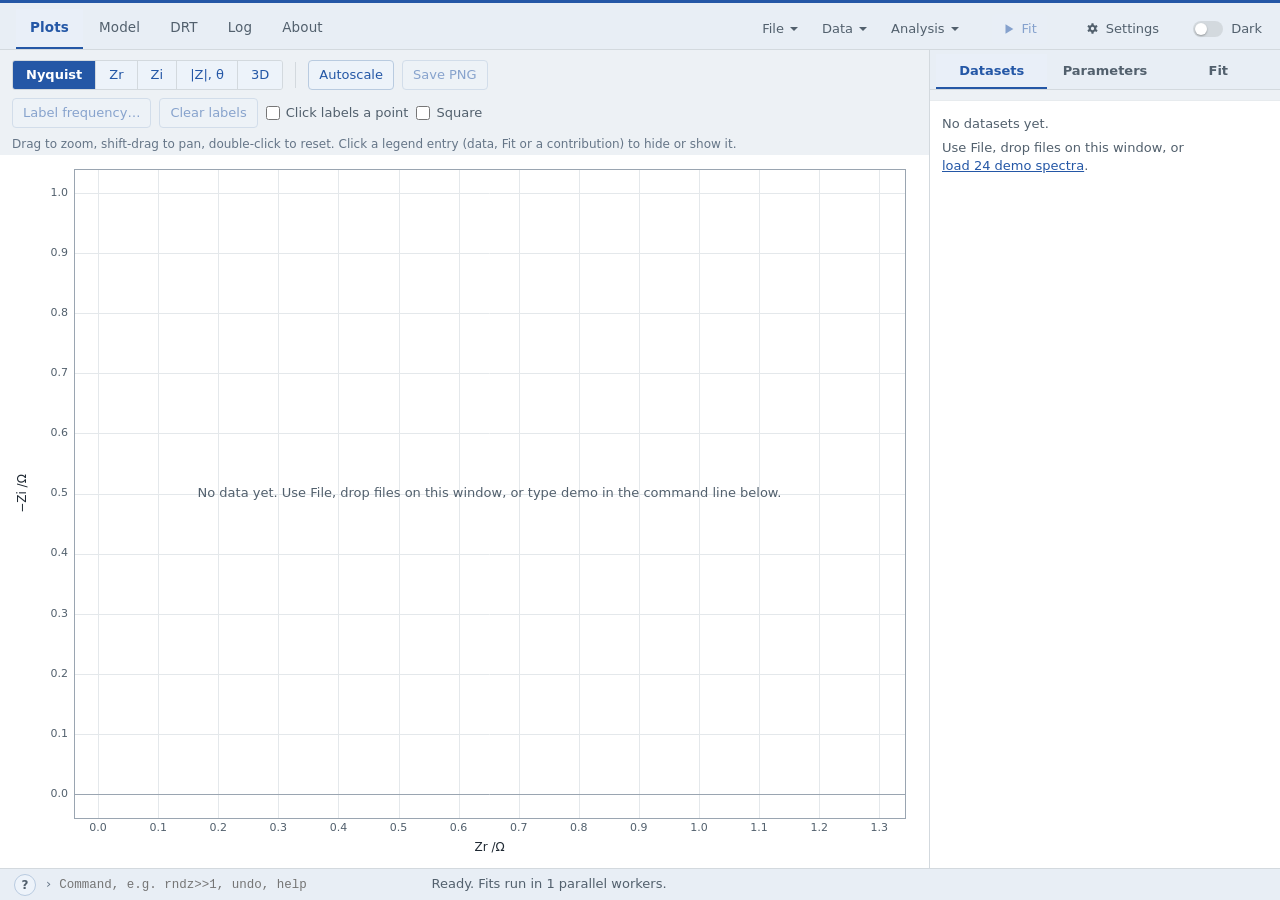
==== commit ce62a0ed: "1.8.4 minor update" ====
--- a/index.html
+++ b/index.html
@@ -10,7 +10,7 @@
 <body>
 <header class="top">
   <nav class="tabs" role="tablist" aria-label="Views">
-    <button role="tab" data-tab="eis" title="Measured and model spectra">EIS</button>
+    <button role="tab" data-tab="eis" title="Measured and model spectra">Plots</button>
     <button role="tab" data-tab="model" title="Equivalent circuit">Model</button>
     <button role="tab" data-tab="drt" title="Distribution of relaxation times">DRT</button>
     <button role="tab" data-tab="log">Log</button>
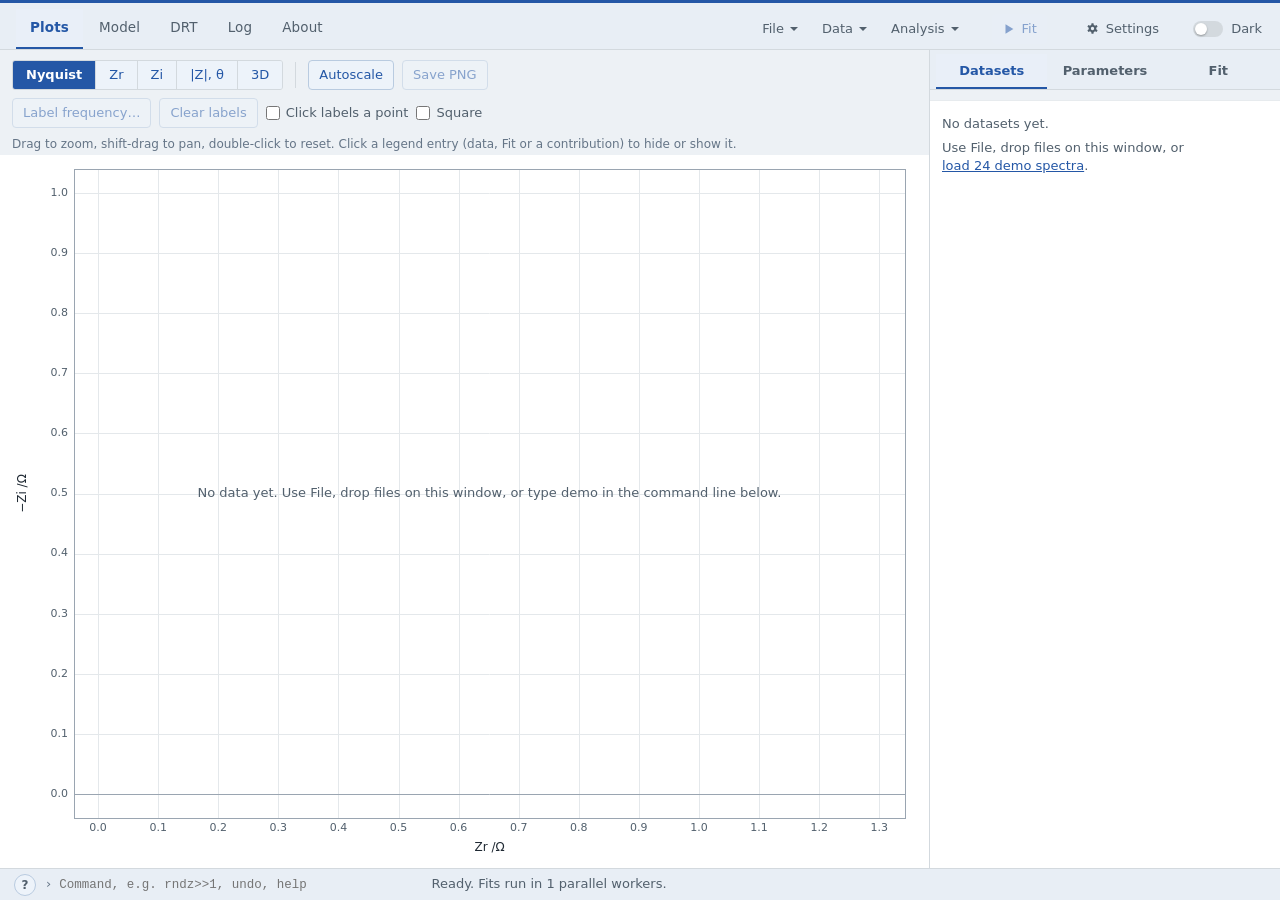
==== commit a5e7369b: "1.9" ====
--- a/index.html
+++ b/index.html
@@ -128,7 +128,7 @@
     <div class="pane about-pane" id="pane-about">
       <article class="about">
         <p class="kana-big" lang="ja">やっぱり</p>
-        <h1>Yappari JS <small id="about-version"></small></h1>
+        <h1>Yappari_JS <small id="about-version"></small></h1>
         <p>Yet Another Program for Analysis and Research in Impedance. One equivalent circuit is fitted to one or to thousands of impedance spectra. Browser version of Yappari 5.1 (LabVIEW) by Nita Dragoe, Université Paris-Saclay, ICMMO.</p>
         <h2>Working with it</h2>
         <ol>
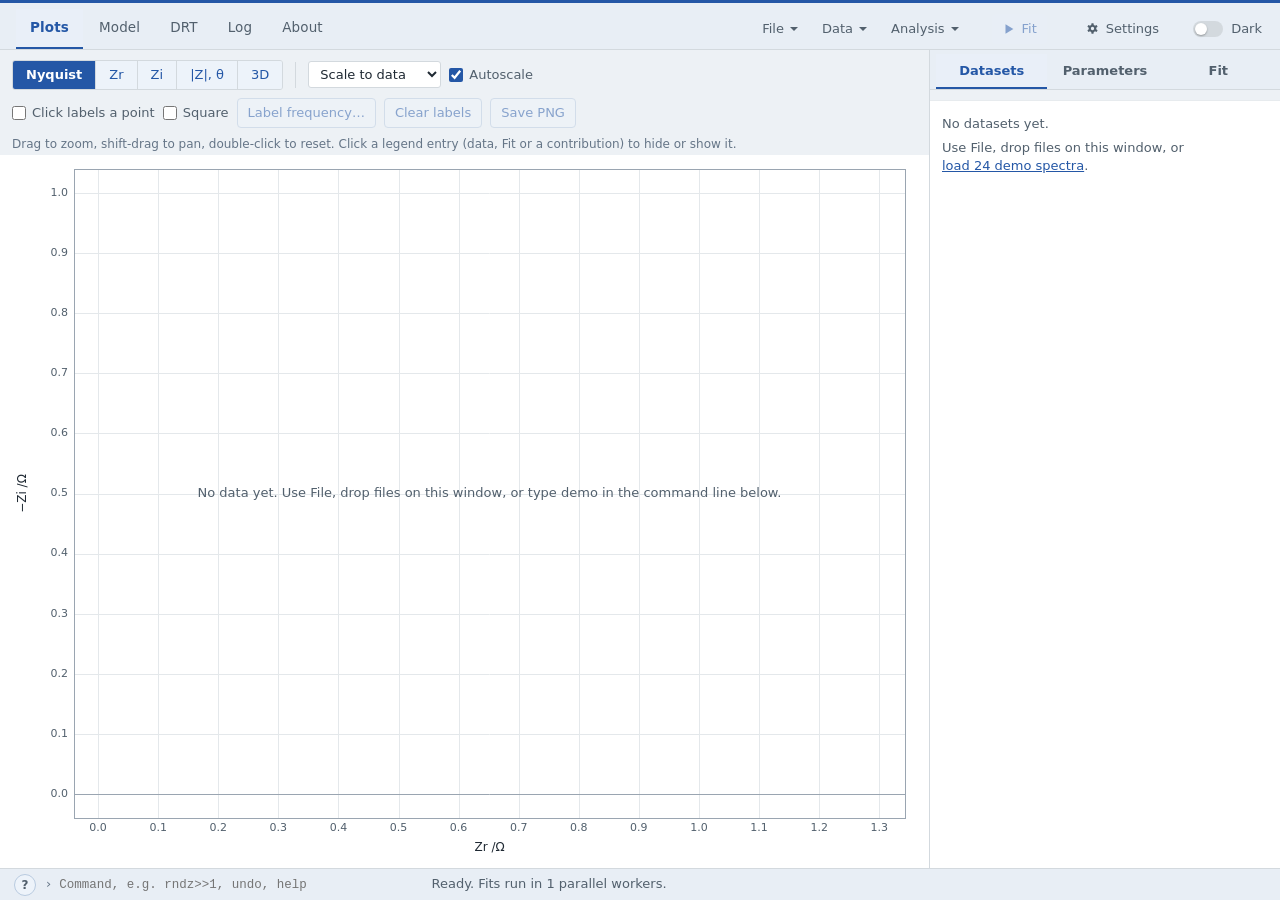
==== commit 10e62f1e: "1.10: add plot scaling controls" ====
--- a/index.html
+++ b/index.html
@@ -33,8 +33,13 @@
         <button type="button" role="tab" data-view="nyq">Nyquist</button><button type="button" role="tab" data-view="zr">Zr</button><button type="button" role="tab" data-view="zi">Zi</button><button type="button" role="tab" data-view="bode">|Z|, θ</button><button type="button" role="tab" data-view="d3">3D</button>
       </div>
       <span class="tool-sep" aria-hidden="true"></span>
-      <button type="button" data-plot-action="auto">Autoscale</button>
-      <button type="button" data-plot-action="png">Save PNG</button>
+      <span class="pt-group" id="plot-scale-controls">
+        <select id="plot-scale" aria-label="Scale axes to" title="Choose which curves determine the axis limits">
+          <option value="data">Scale to data</option><option value="model">Scale to model</option><option value="both">Scale to both</option>
+        </select>
+        <label class="chk" title="Update axis limits automatically. Zooming or panning turns this off; double-clicking the plot turns it on."><input type="checkbox" id="plot-auto" checked> Autoscale</label>
+      </span>
+      <button type="button" id="plot-reset3d" data-plot-action="auto" hidden>Reset view</button>
       <label class="v3d" id="v3d-wrap" hidden>View
         <select id="view3d">
           <option value="nyq">Nyquist, measured</option><option value="nyqcalc">Nyquist, model</option>
@@ -43,11 +48,12 @@
         </select>
       </label>
       <span class="pt-group" id="pt-nyq">
+        <label class="chk"><input type="checkbox" id="label-click"> Click labels a point</label>
+        <label class="chk" title="Square frame and saved image. With the same scale on both axes (Settings), both axes span the same range."><input type="checkbox" id="nyq-square"> Square</label>
         <button type="button" data-plot-action="label">Label frequency…</button>
         <button type="button" data-plot-action="unlabel">Clear labels</button>
-        <label class="chk"><input type="checkbox" id="label-click"> Click labels a point</label>
-        <label class="chk" title="Square frame and saved image. With the same scale on both axes (Settings), both axes span the same range."><input type="checkbox" id="nyq-square"> Square</label>
       </span>
+      <button type="button" data-plot-action="png">Save PNG</button>
       <span class="phint" id="phint"></span>
       <span class="note" id="plot-note"></span>
     </div>
@@ -146,7 +152,7 @@
         <table class="grid">
           <tr><td>Plots</td><td>drag to zoom, shift-drag or right-drag to pan, wheel to zoom, double-click to autoscale</td></tr>
           <tr><td>Parameter</td><td>mouse wheel or arrow keys change the value; Shift for larger steps, Alt for smaller ones</td></tr>
-          <tr><td>Parameters tab</td><td>← → next to the dataset name show the previous or next dataset of the list</td></tr>
+          <tr><td>Parameters panel</td><td>← → next to the dataset name show the previous or next dataset</td></tr>
           <tr><td>Dataset list</td><td>Ctrl+A all, Shift+click range, Ctrl+click one more, Delete, F2 or double-click to rename, drag to reorder</td></tr>
           <tr><td>Anywhere</td><td>F9 fit selected, Ctrl+S save project</td></tr>
           <tr><td>Drawing</td><td>click to select, Delete to remove, Ctrl+Z to undo, Esc to deselect</td></tr>
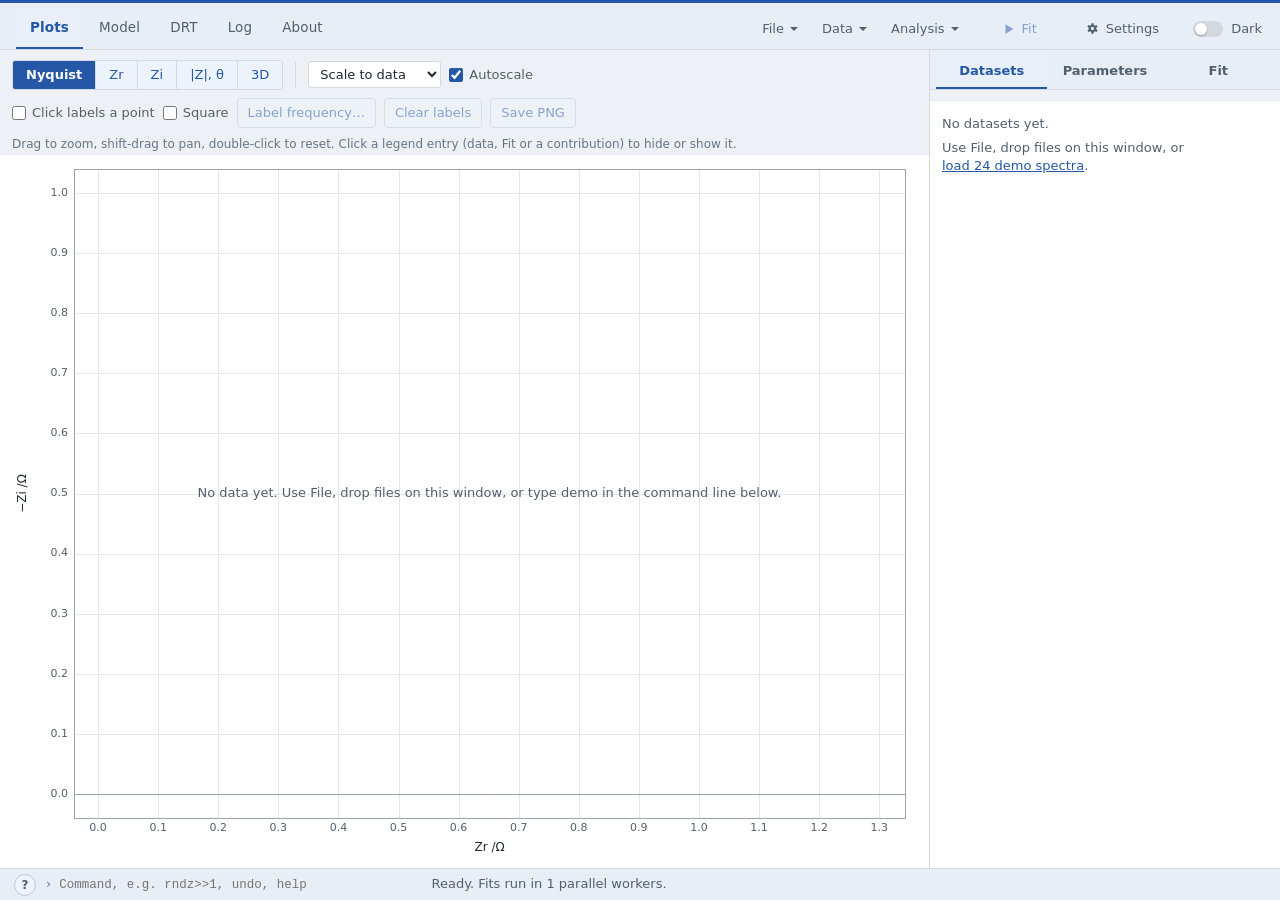
==== commit cb88f43f: "1.11: update inductor limits and reorganize export and report menus" ====
--- a/index.html
+++ b/index.html
@@ -142,7 +142,7 @@
           <li>Build the circuit in the Model tab by clicking elements, or type a circuit code.</li>
           <li>Select a dataset, set start values (mouse wheel over a parameter), tick the parameters to fit, then click Fit in the top bar (or press F9). Switch the mode to Global for one fit with shared parameters.</li>
           <li>For many spectra: in Parameters, copy the values to all datasets; select all with Ctrl+A in the list; click Fit in the top bar.</li>
-          <li>Save parameters, data, a report or the whole project from the File menu.</li>
+          <li>Save the project from File, parameters and data from Data, and a report from Analysis.</li>
         </ol>
         <h2>Circuit code</h2>
         <p>Elements written next to each other are in series. Round brackets put their content in parallel, square brackets put their content in series inside a parallel group. <code>R(RQ)(Q[RW])</code> is Rs + (R‖Q) + (Q‖(R + W)). Elements: R, C, L, Q (constant phase element), W, Wo, Ws (Warburg), G (Gerischer), HN (Havriliak–Negami). Numbers name the elements (R1, Q2) and are added for you.</p>
@@ -184,7 +184,7 @@
     </section>
     <section class="side-panel fitbar" id="sp-fit" role="tabpanel" aria-label="Fit">
       <p class="fit-target" id="fit-target"></p>
-      <div class="fit-row"><span class="fit-lbl">Mode</span>
+      <div class="fit-row" id="fit-mode-row"><span class="fit-lbl">Mode</span>
         <div class="seg" id="fit-mode" role="group" aria-label="Fit mode">
           <button type="button" data-fitmode="single" aria-pressed="true" title="Each selected dataset gets its own fit">Individual</button><button type="button" data-fitmode="global" aria-pressed="false" title="One fit of all selected datasets with shared parameters (untick shared in Settings for per-dataset values)">Global</button>
         </div>
